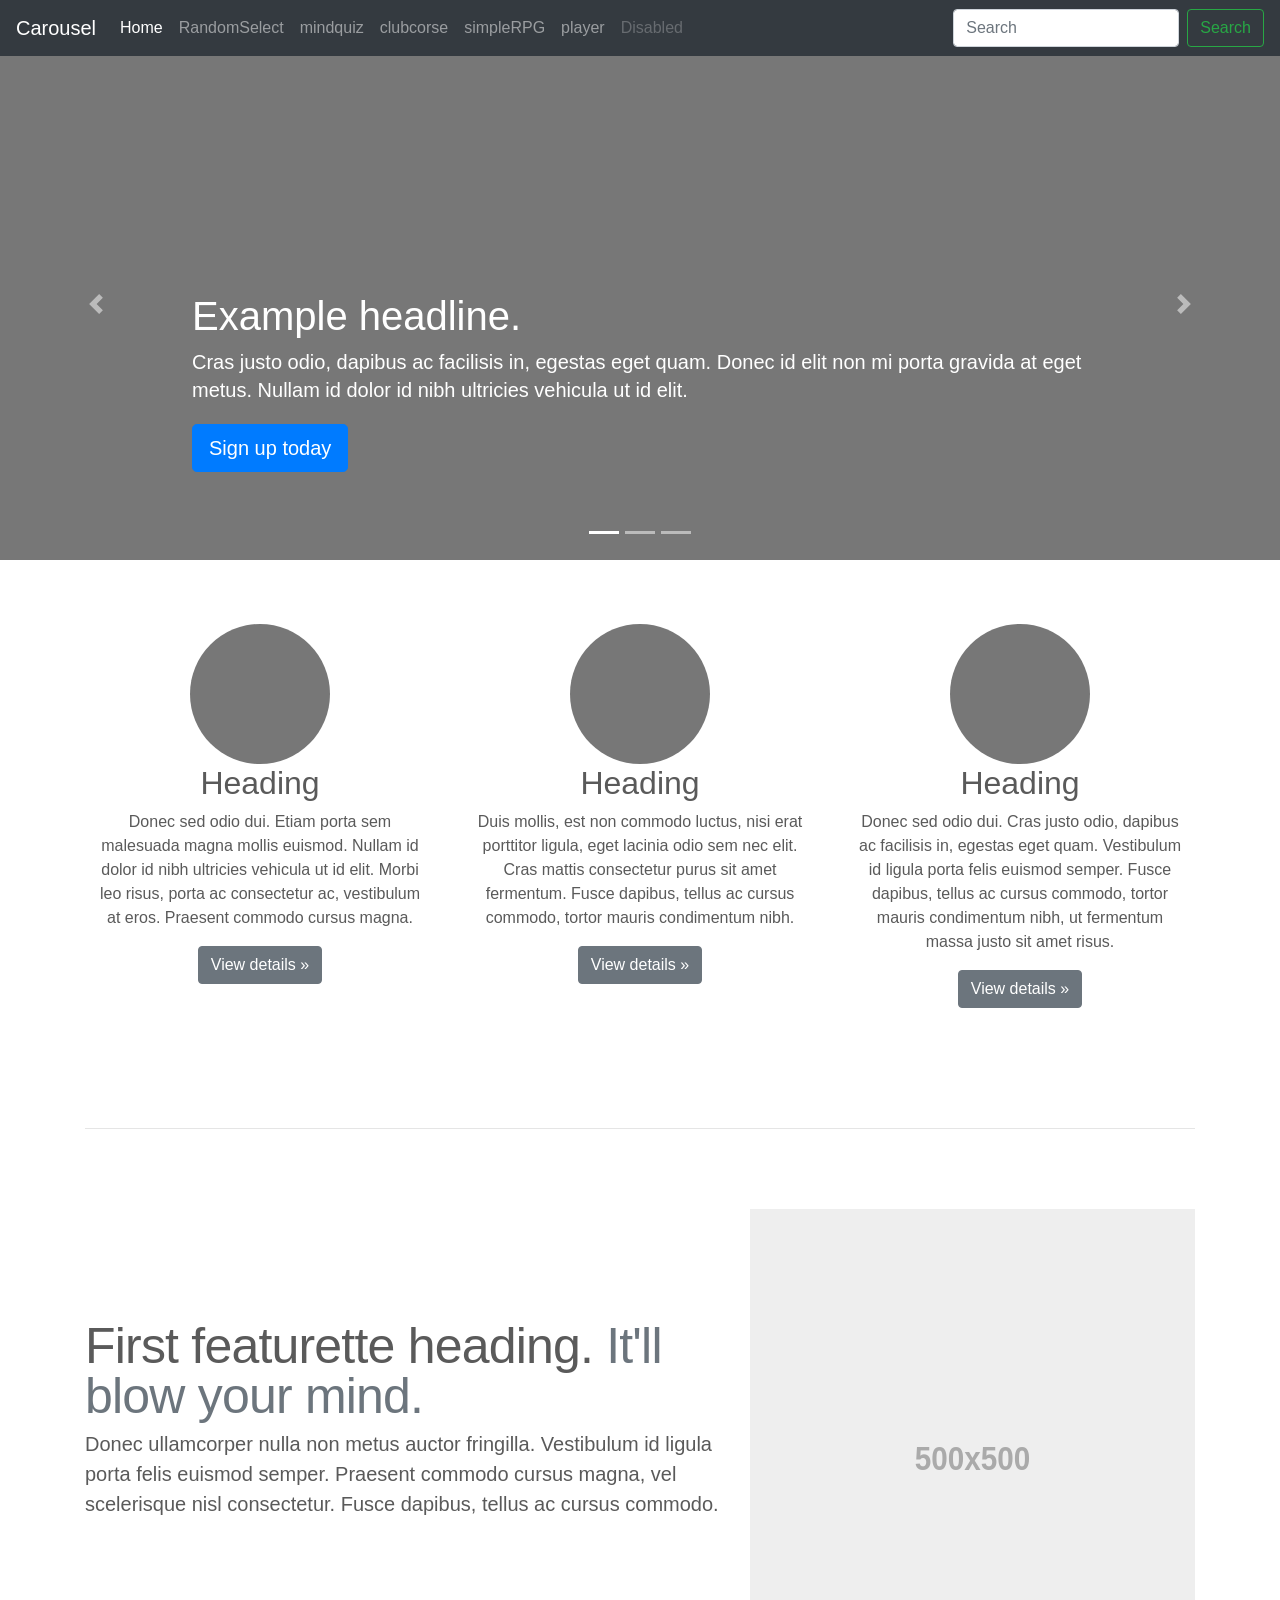
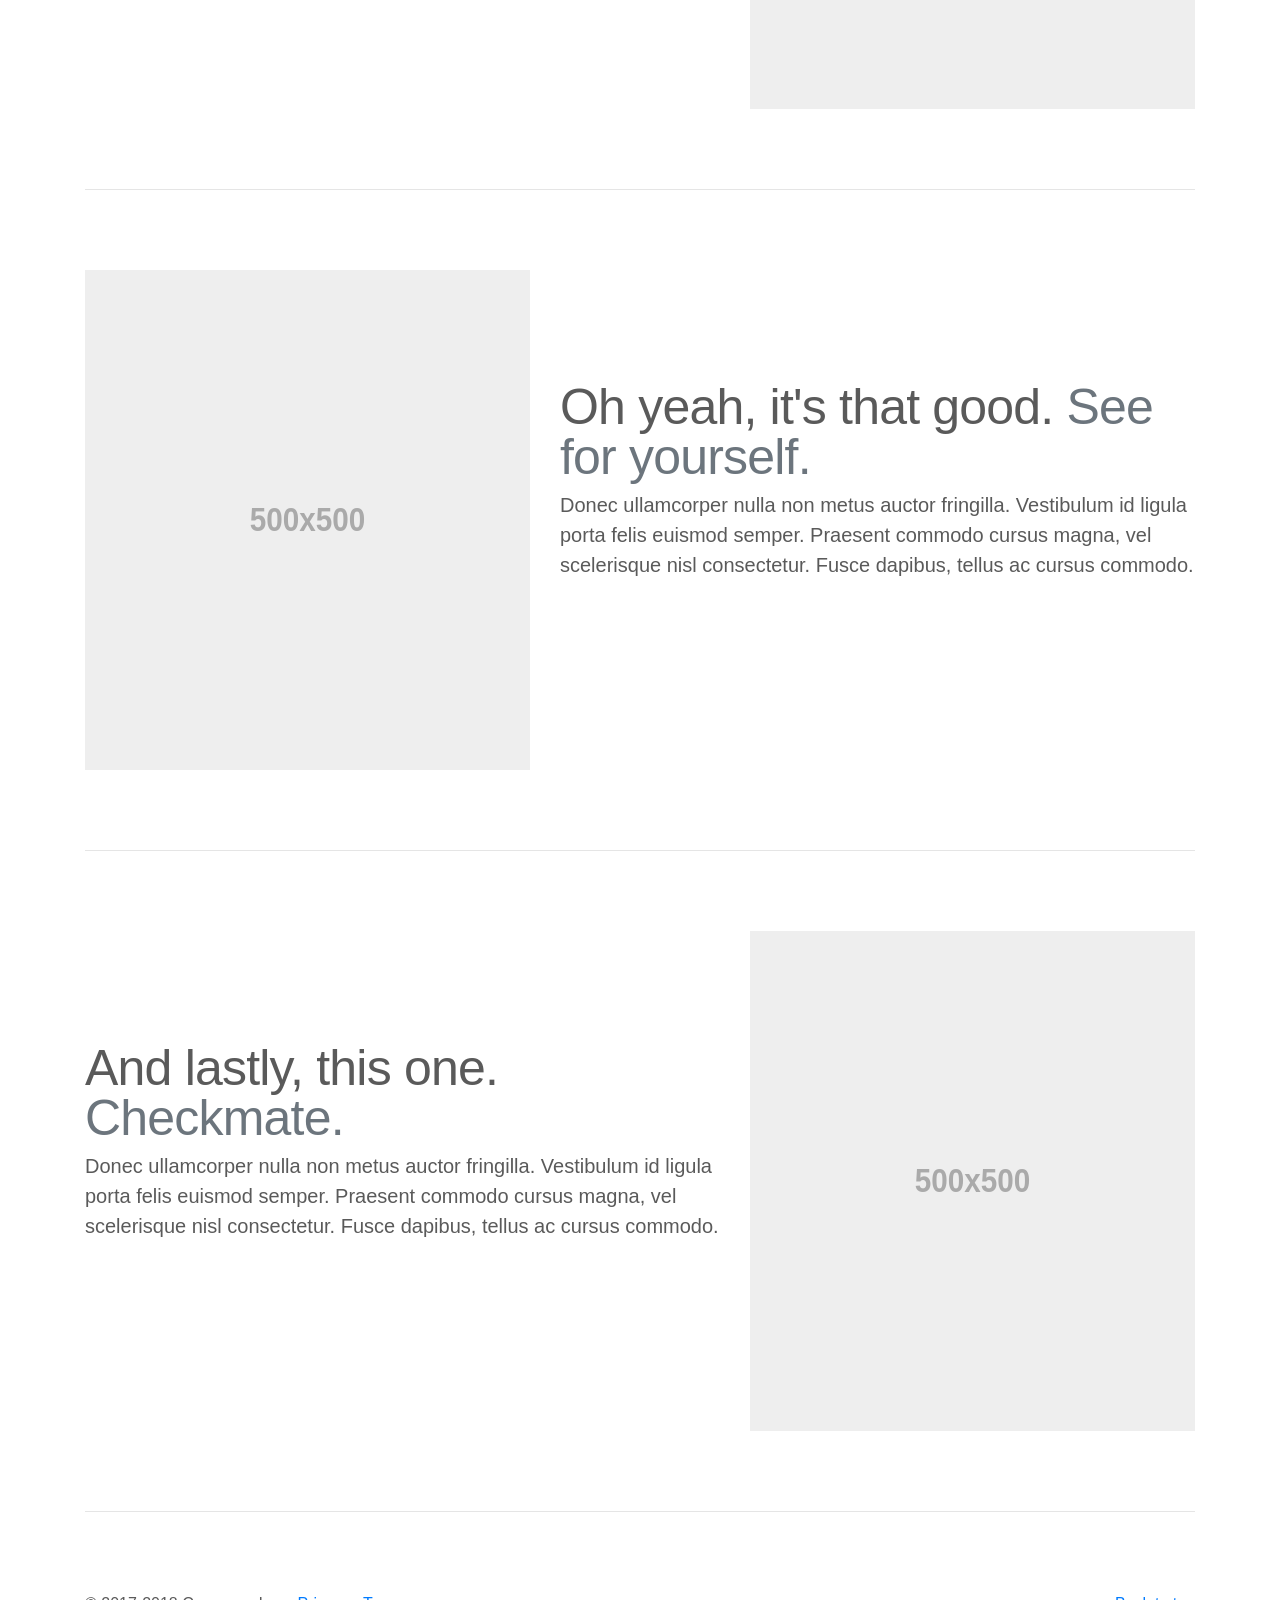
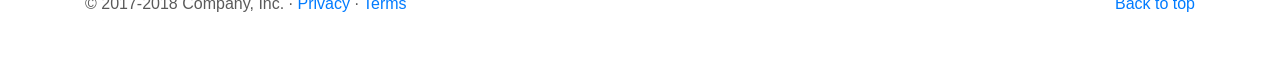
==== index.html @ 7b3fc3d9 "What I have done at this time" ====
<!doctype html>
<html lang="en">
  <head>
    <meta charset="utf-8">
    <meta name="viewport" content="width=device-width, initial-scale=1, shrink-to-fit=no">
    <meta name="description" content="">
    <meta name="author" content="">
    <link rel="icon" href="favicon.ico">

    <title>Carousel Template for Bootstrap</title>

    <!-- Bootstrap core CSS -->
    <link href="dist/css/bootstrap.min.css" rel="stylesheet">

    <!-- Custom styles for this template -->
    <link href="carousel.css" rel="stylesheet">
  </head>
  <body>

    <header>
      <nav class="navbar navbar-expand-md navbar-dark fixed-top bg-dark">
        <a class="navbar-brand" href="#">Carousel</a>
        <button class="navbar-toggler" type="button" data-toggle="collapse" data-target="#navbarCollapse" aria-controls="navbarCollapse" aria-expanded="false" aria-label="Toggle navigation">
          <span class="navbar-toggler-icon"></span>
        </button>
        <div class="collapse navbar-collapse" id="navbarCollapse">
          <ul class="navbar-nav mr-auto">
            <li class="nav-item active">
              <a class="nav-link" href="#">Home <span class="sr-only">(current)</span></a>
            </li>
            <li class="nav-item">
              <a class="nav-link" href="random-select.html">RandomSelect</a>
            </li>
            <li class="nav-item">
              <a class="nav-link" href="mind-quiz.html">mindquiz</a>
            </li>
            <li class="nav-item">
              <a class="nav-link" href="club-corse.html">clubcorse</a>
            </li>
            <li class="nav-item">
              <a class="nav-link" href="simple-rpg.html">simpleRPG</a>
            </li>
            <li class="nav-item">
              <a class="nav-link" href="player.html">player</a>
            </li>
            <li class="nav-item">
              <a class="nav-link disabled" href="#">Disabled</a>
            </li>
          </ul>
          <form class="form-inline mt-2 mt-md-0">
            <input class="form-control mr-sm-2" type="text" placeholder="Search" aria-label="Search">
            <button class="btn btn-outline-success my-2 my-sm-0" type="submit">Search</button>
          </form>
        </div>
      </nav>
    </header>

    <main role="main">

      <div id="myCarousel" class="carousel slide" data-ride="carousel">
        <ol class="carousel-indicators">
          <li data-target="#myCarousel" data-slide-to="0" class="active"></li>
          <li data-target="#myCarousel" data-slide-to="1"></li>
          <li data-target="#myCarousel" data-slide-to="2"></li>
        </ol>
        <div class="carousel-inner">
          <div class="carousel-item active">
            <img class="first-slide" src="[data-uri]" alt="First slide">
            <div class="container">
              <div class="carousel-caption text-left">
                <h1>Example headline.</h1>
                <p>Cras justo odio, dapibus ac facilisis in, egestas eget quam. Donec id elit non mi porta gravida at eget metus. Nullam id dolor id nibh ultricies vehicula ut id elit.</p>
                <p><a class="btn btn-lg btn-primary" href="#" role="button">Sign up today</a></p>
              </div>
            </div>
          </div>
          <div class="carousel-item">
            <img class="second-slide" src="[data-uri]" alt="Second slide">
            <div class="container">
              <div class="carousel-caption">
                <h1>Another example headline.</h1>
                <p>Cras justo odio, dapibus ac facilisis in, egestas eget quam. Donec id elit non mi porta gravida at eget metus. Nullam id dolor id nibh ultricies vehicula ut id elit.</p>
                <p><a class="btn btn-lg btn-primary" href="#" role="button">Learn more</a></p>
              </div>
            </div>
          </div>
          <div class="carousel-item">
            <img class="third-slide" src="[data-uri]" alt="Third slide">
            <div class="container">
              <div class="carousel-caption text-right">
                <h1>One more for good measure.</h1>
                <p>Cras justo odio, dapibus ac facilisis in, egestas eget quam. Donec id elit non mi porta gravida at eget metus. Nullam id dolor id nibh ultricies vehicula ut id elit.</p>
                <p><a class="btn btn-lg btn-primary" href="#" role="button">Browse gallery</a></p>
              </div>
            </div>
          </div>
        </div>
        <a class="carousel-control-prev" href="#myCarousel" role="button" data-slide="prev">
          <span class="carousel-control-prev-icon" aria-hidden="true"></span>
          <span class="sr-only">Previous</span>
        </a>
        <a class="carousel-control-next" href="#myCarousel" role="button" data-slide="next">
          <span class="carousel-control-next-icon" aria-hidden="true"></span>
          <span class="sr-only">Next</span>
        </a>
      </div>


      <!-- Marketing messaging and featurettes
      ================================================== -->
      <!-- Wrap the rest of the page in another container to center all the content. -->

      <div class="container marketing">

        <!-- Three columns of text below the carousel -->
        <div class="row">
          <div class="col-lg-4">
            <img class="rounded-circle" src="[data-uri]" alt="Generic placeholder image" width="140" height="140">
            <h2>Heading</h2>
            <p>Donec sed odio dui. Etiam porta sem malesuada magna mollis euismod. Nullam id dolor id nibh ultricies vehicula ut id elit. Morbi leo risus, porta ac consectetur ac, vestibulum at eros. Praesent commodo cursus magna.</p>
            <p><a class="btn btn-secondary" href="#" role="button">View details &raquo;</a></p>
          </div><!-- /.col-lg-4 -->
          <div class="col-lg-4">
            <img class="rounded-circle" src="[data-uri]" alt="Generic placeholder image" width="140" height="140">
            <h2>Heading</h2>
            <p>Duis mollis, est non commodo luctus, nisi erat porttitor ligula, eget lacinia odio sem nec elit. Cras mattis consectetur purus sit amet fermentum. Fusce dapibus, tellus ac cursus commodo, tortor mauris condimentum nibh.</p>
            <p><a class="btn btn-secondary" href="#" role="button">View details &raquo;</a></p>
          </div><!-- /.col-lg-4 -->
          <div class="col-lg-4">
            <img class="rounded-circle" src="[data-uri]" alt="Generic placeholder image" width="140" height="140">
            <h2>Heading</h2>
            <p>Donec sed odio dui. Cras justo odio, dapibus ac facilisis in, egestas eget quam. Vestibulum id ligula porta felis euismod semper. Fusce dapibus, tellus ac cursus commodo, tortor mauris condimentum nibh, ut fermentum massa justo sit amet risus.</p>
            <p><a class="btn btn-secondary" href="#" role="button">View details &raquo;</a></p>
          </div><!-- /.col-lg-4 -->
        </div><!-- /.row -->


        <!-- START THE FEATURETTES -->

        <hr class="featurette-divider">

        <div class="row featurette">
          <div class="col-md-7">
            <h2 class="featurette-heading">First featurette heading. <span class="text-muted">It'll blow your mind.</span></h2>
            <p class="lead">Donec ullamcorper nulla non metus auctor fringilla. Vestibulum id ligula porta felis euismod semper. Praesent commodo cursus magna, vel scelerisque nisl consectetur. Fusce dapibus, tellus ac cursus commodo.</p>
          </div>
          <div class="col-md-5">
            <img class="featurette-image img-fluid mx-auto" data-src="holder.js/500x500/auto" alt="Generic placeholder image">
          </div>
        </div>

        <hr class="featurette-divider">

        <div class="row featurette">
          <div class="col-md-7 order-md-2">
            <h2 class="featurette-heading">Oh yeah, it's that good. <span class="text-muted">See for yourself.</span></h2>
            <p class="lead">Donec ullamcorper nulla non metus auctor fringilla. Vestibulum id ligula porta felis euismod semper. Praesent commodo cursus magna, vel scelerisque nisl consectetur. Fusce dapibus, tellus ac cursus commodo.</p>
          </div>
          <div class="col-md-5 order-md-1">
            <img class="featurette-image img-fluid mx-auto" data-src="holder.js/500x500/auto" alt="Generic placeholder image">
          </div>
        </div>

        <hr class="featurette-divider">

        <div class="row featurette">
          <div class="col-md-7">
            <h2 class="featurette-heading">And lastly, this one. <span class="text-muted">Checkmate.</span></h2>
            <p class="lead">Donec ullamcorper nulla non metus auctor fringilla. Vestibulum id ligula porta felis euismod semper. Praesent commodo cursus magna, vel scelerisque nisl consectetur. Fusce dapibus, tellus ac cursus commodo.</p>
          </div>
          <div class="col-md-5">
            <img class="featurette-image img-fluid mx-auto" data-src="holder.js/500x500/auto" alt="Generic placeholder image">
          </div>
        </div>

        <hr class="featurette-divider">

        <!-- /END THE FEATURETTES -->

      </div><!-- /.container -->


      <!-- FOOTER -->
      <footer class="container">
        <p class="float-right"><a href="#">Back to top</a></p>
        <p>&copy; 2017-2018 Company, Inc. &middot; <a href="#">Privacy</a> &middot; <a href="#">Terms</a></p>
      </footer>
    </main>

    <!-- Bootstrap core JavaScript
    ================================================== -->
    <!-- Placed at the end of the document so the pages load faster -->
    <script src="https://code.jquery.com/jquery-3.3.1.slim.min.js" integrity="sha384-q8i/X+965DzO0rT7abK41JStQIAqVgRVzpbzo5smXKp4YfRvH+8abtTE1Pi6jizo" crossorigin="anonymous"></script>
    <script>window.jQuery || document.write('<script src="assets/js/vendor/jquery-slim.min.js"><\/script>')</script>
    <script src="assets/js/vendor/popper.min.js"></script>
    <script src="dist/js/bootstrap.min.js"></script>
    <!-- Just to make our placeholder images work. Don't actually copy the next line! -->
    <script src="assets/js/vendor/holder.min.js"></script>
  </body>
</html>
---- carousel.css ----
/* GLOBAL STYLES
-------------------------------------------------- */
/* Padding below the footer and lighter body text */

body {
  padding-top: 3rem;
  padding-bottom: 3rem;
  color: #5a5a5a;
}


/* CUSTOMIZE THE CAROUSEL
-------------------------------------------------- */

/* Carousel base class */
.carousel {
  margin-bottom: 4rem;
}
/* Since positioning the image, we need to help out the caption */
.carousel-caption {
  bottom: 3rem;
  z-index: 10;
}

/* Declare heights because of positioning of img element */
.carousel-item {
  height: 32rem;
  background-color: #777;
}
.carousel-item > img {
  position: absolute;
  top: 0;
  left: 0;
  min-width: 100%;
  height: 32rem;
}


/* MARKETING CONTENT
-------------------------------------------------- */

/* Center align the text within the three columns below the carousel */
.marketing .col-lg-4 {
  margin-bottom: 1.5rem;
  text-align: center;
}
.marketing h2 {
  font-weight: 400;
}
.marketing .col-lg-4 p {
  margin-right: .75rem;
  margin-left: .75rem;
}


/* Featurettes
------------------------- */

.featurette-divider {
  margin: 5rem 0; /* Space out the Bootstrap <hr> more */
}

/* Thin out the marketing headings */
.featurette-heading {
  font-weight: 300;
  line-height: 1;
  letter-spacing: -.05rem;
}


/* RESPONSIVE CSS
-------------------------------------------------- */

@media (min-width: 40em) {
  /* Bump up size of carousel content */
  .carousel-caption p {
    margin-bottom: 1.25rem;
    font-size: 1.25rem;
    line-height: 1.4;
  }

  .featurette-heading {
    font-size: 50px;
  }
}

@media (min-width: 62em) {
  .featurette-heading {
    margin-top: 7rem;
  }
}
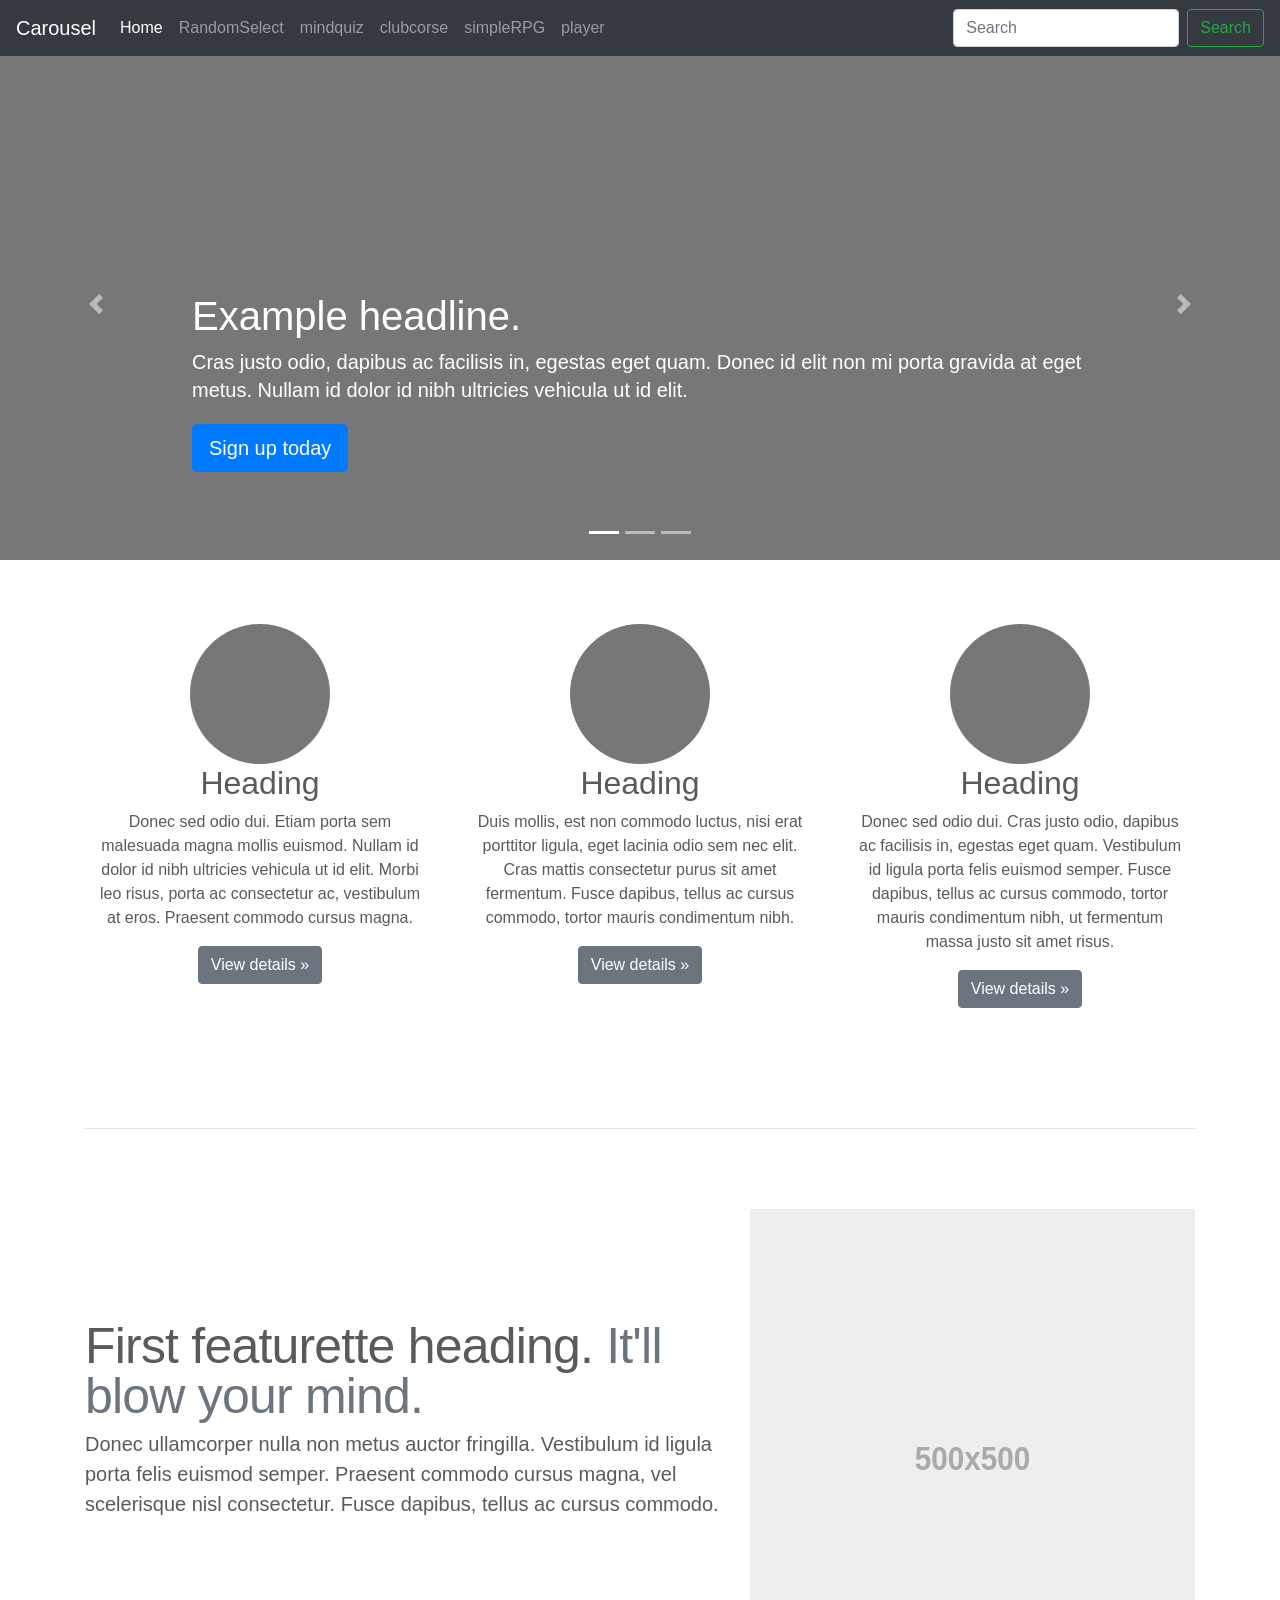
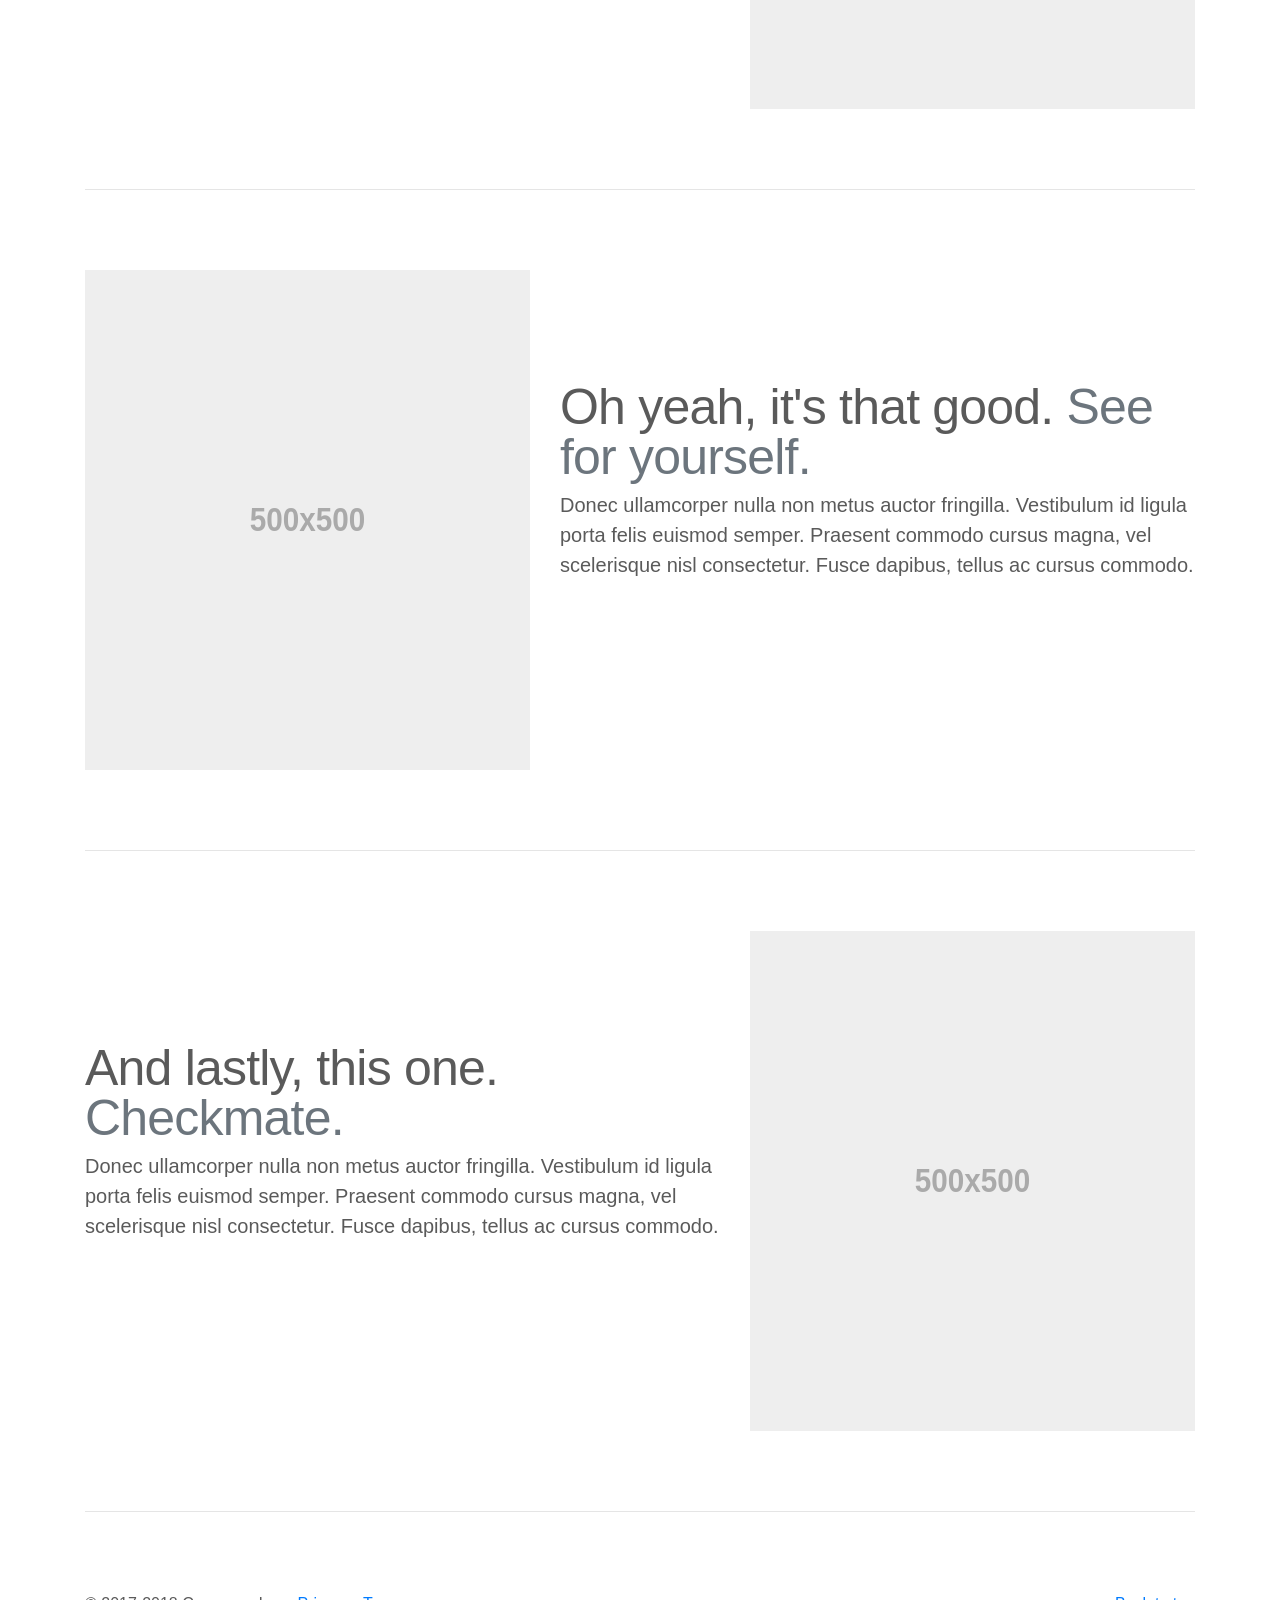
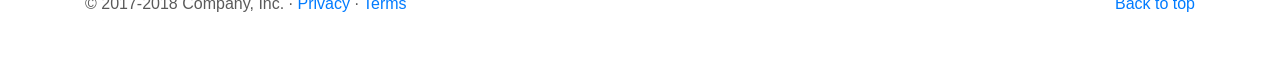
==== commit 2a83f789: "firstproject" ====
--- a/index.html
+++ b/index.html
@@ -42,9 +42,6 @@
             </li>
             <li class="nav-item">
               <a class="nav-link" href="player.html">player</a>
-            </li>
-            <li class="nav-item">
-              <a class="nav-link disabled" href="#">Disabled</a>
             </li>
           </ul>
           <form class="form-inline mt-2 mt-md-0">
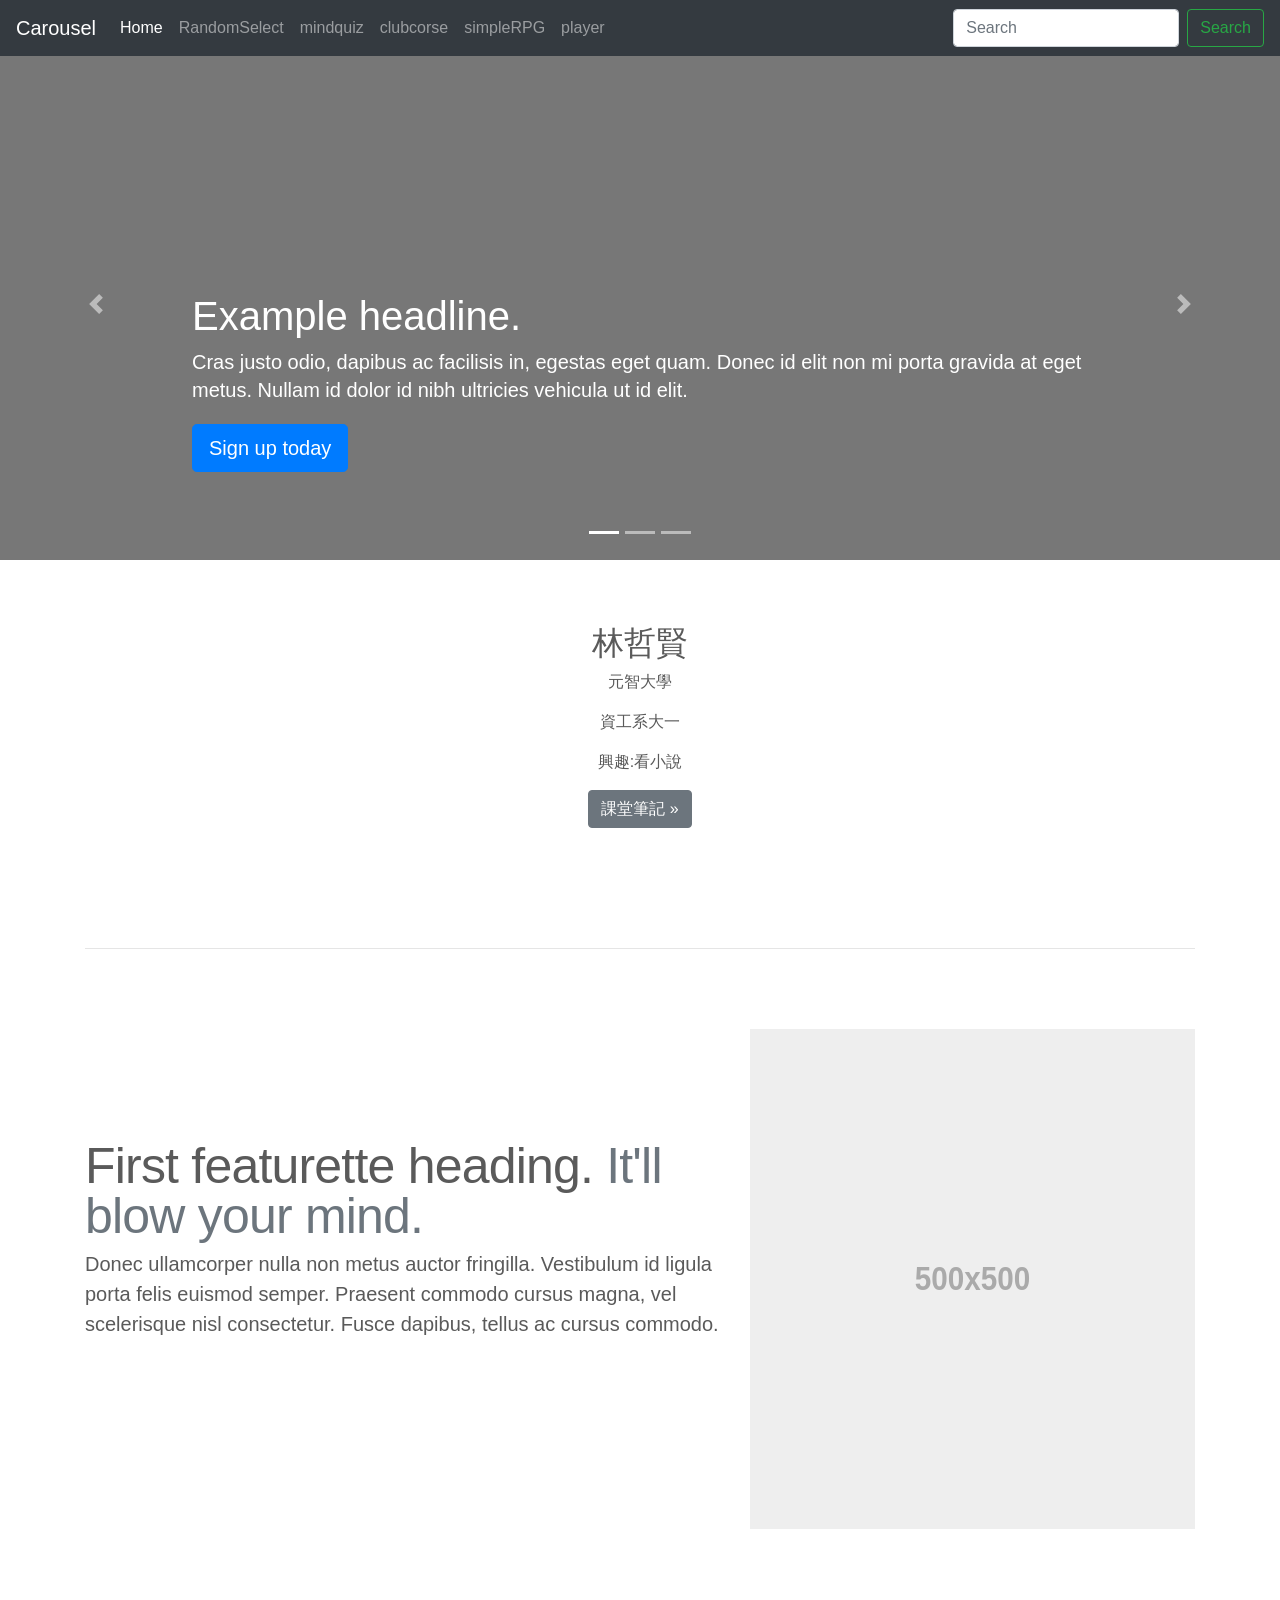
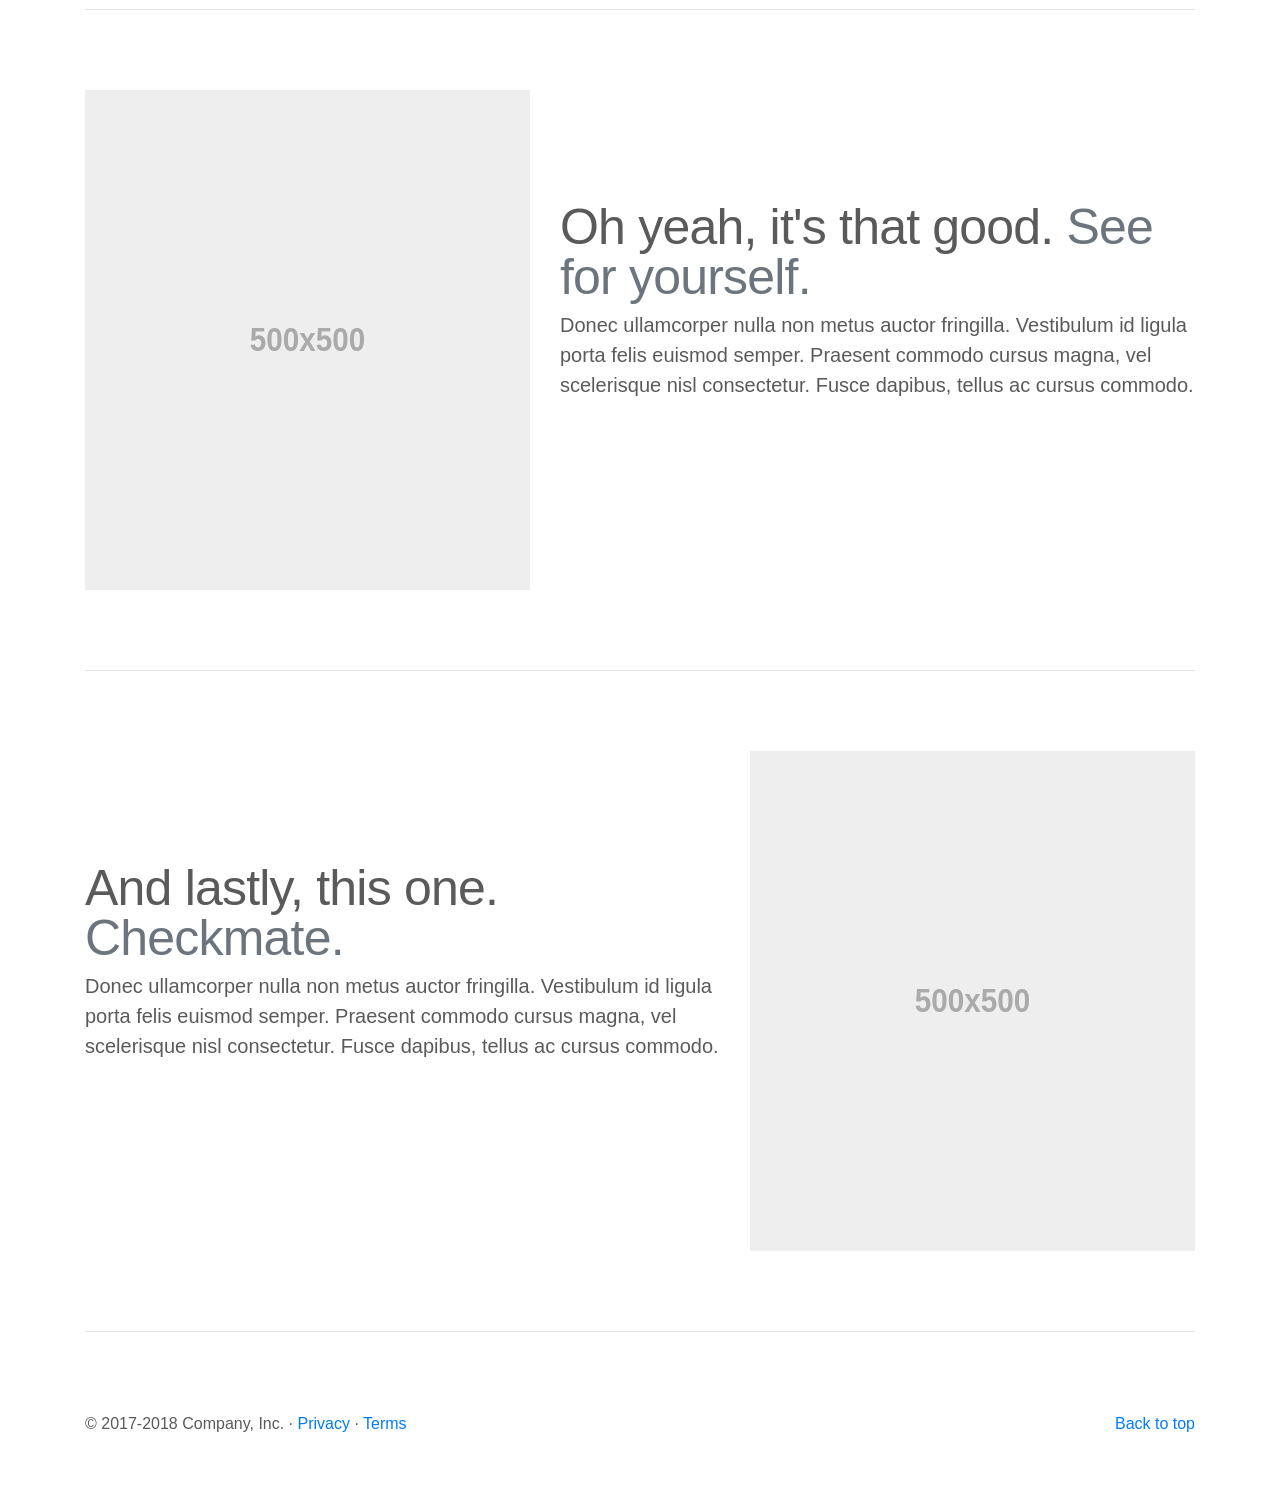
==== commit 67f97bcd: "FirstProject" ====
--- a/index.html
+++ b/index.html
@@ -112,22 +112,16 @@
         <!-- Three columns of text below the carousel -->
         <div class="row">
           <div class="col-lg-4">
-            <img class="rounded-circle" src="[data-uri]" alt="Generic placeholder image" width="140" height="140">
-            <h2>Heading</h2>
-            <p>Donec sed odio dui. Etiam porta sem malesuada magna mollis euismod. Nullam id dolor id nibh ultricies vehicula ut id elit. Morbi leo risus, porta ac consectetur ac, vestibulum at eros. Praesent commodo cursus magna.</p>
-            <p><a class="btn btn-secondary" href="#" role="button">View details &raquo;</a></p>
           </div><!-- /.col-lg-4 -->
           <div class="col-lg-4">
-            <img class="rounded-circle" src="[data-uri]" alt="Generic placeholder image" width="140" height="140">
-            <h2>Heading</h2>
-            <p>Duis mollis, est non commodo luctus, nisi erat porttitor ligula, eget lacinia odio sem nec elit. Cras mattis consectetur purus sit amet fermentum. Fusce dapibus, tellus ac cursus commodo, tortor mauris condimentum nibh.</p>
-            <p><a class="btn btn-secondary" href="#" role="button">View details &raquo;</a></p>
+            <!-- <img class="rounded-circle" src="[data-uri]" alt="Generic placeholder image" width="140" height="140"> -->
+            <h2>林哲賢</h2>
+            <p>元智大學</p>
+            <p>資工系大一</p>
+            <p>興趣:看小說</p>
+            <p><a class="btn btn-secondary" href="https://docs.google.com/document/d/1PC-3hHNdweCaK8fqioLL3yTKKakqWyFe4SoLrAXr4DA/edit?usp=sharing" role="button">課堂筆記 &raquo;</a></p>
           </div><!-- /.col-lg-4 -->
           <div class="col-lg-4">
-            <img class="rounded-circle" src="[data-uri]" alt="Generic placeholder image" width="140" height="140">
-            <h2>Heading</h2>
-            <p>Donec sed odio dui. Cras justo odio, dapibus ac facilisis in, egestas eget quam. Vestibulum id ligula porta felis euismod semper. Fusce dapibus, tellus ac cursus commodo, tortor mauris condimentum nibh, ut fermentum massa justo sit amet risus.</p>
-            <p><a class="btn btn-secondary" href="#" role="button">View details &raquo;</a></p>
           </div><!-- /.col-lg-4 -->
         </div><!-- /.row -->
 
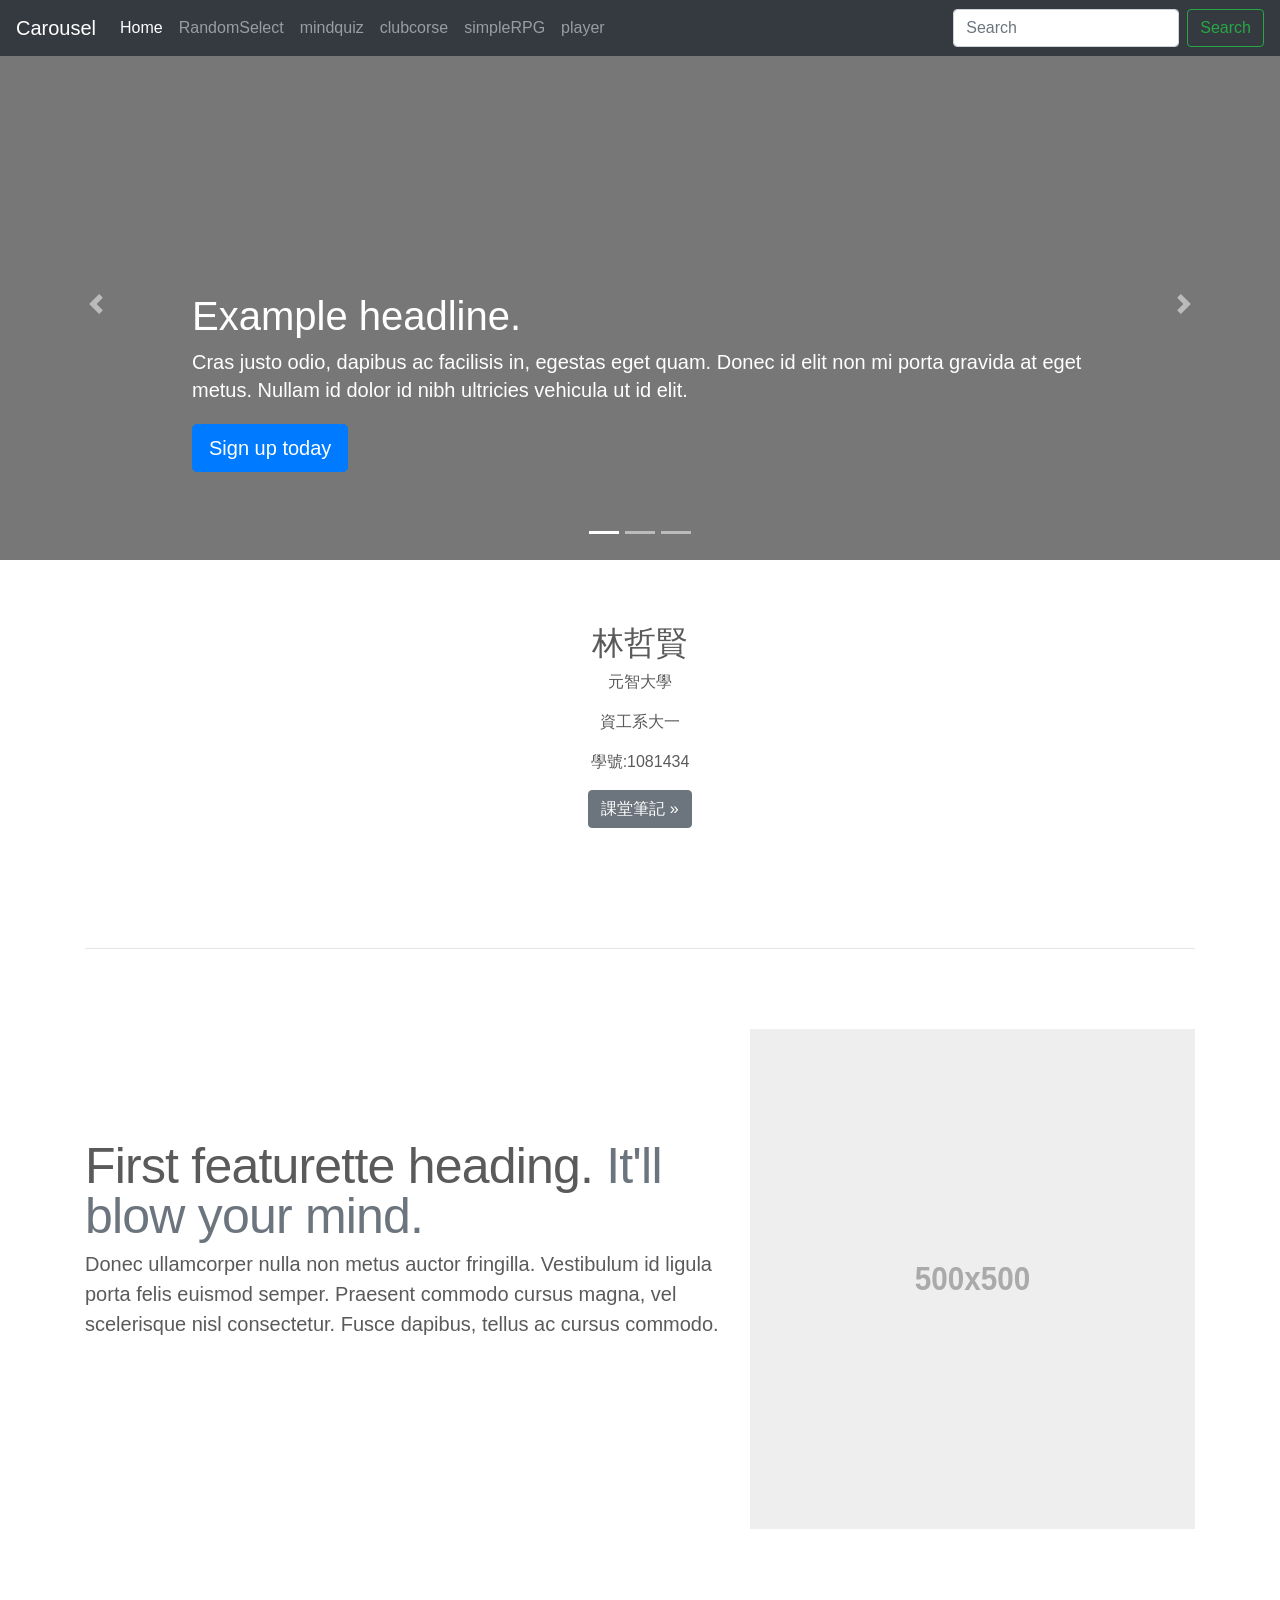
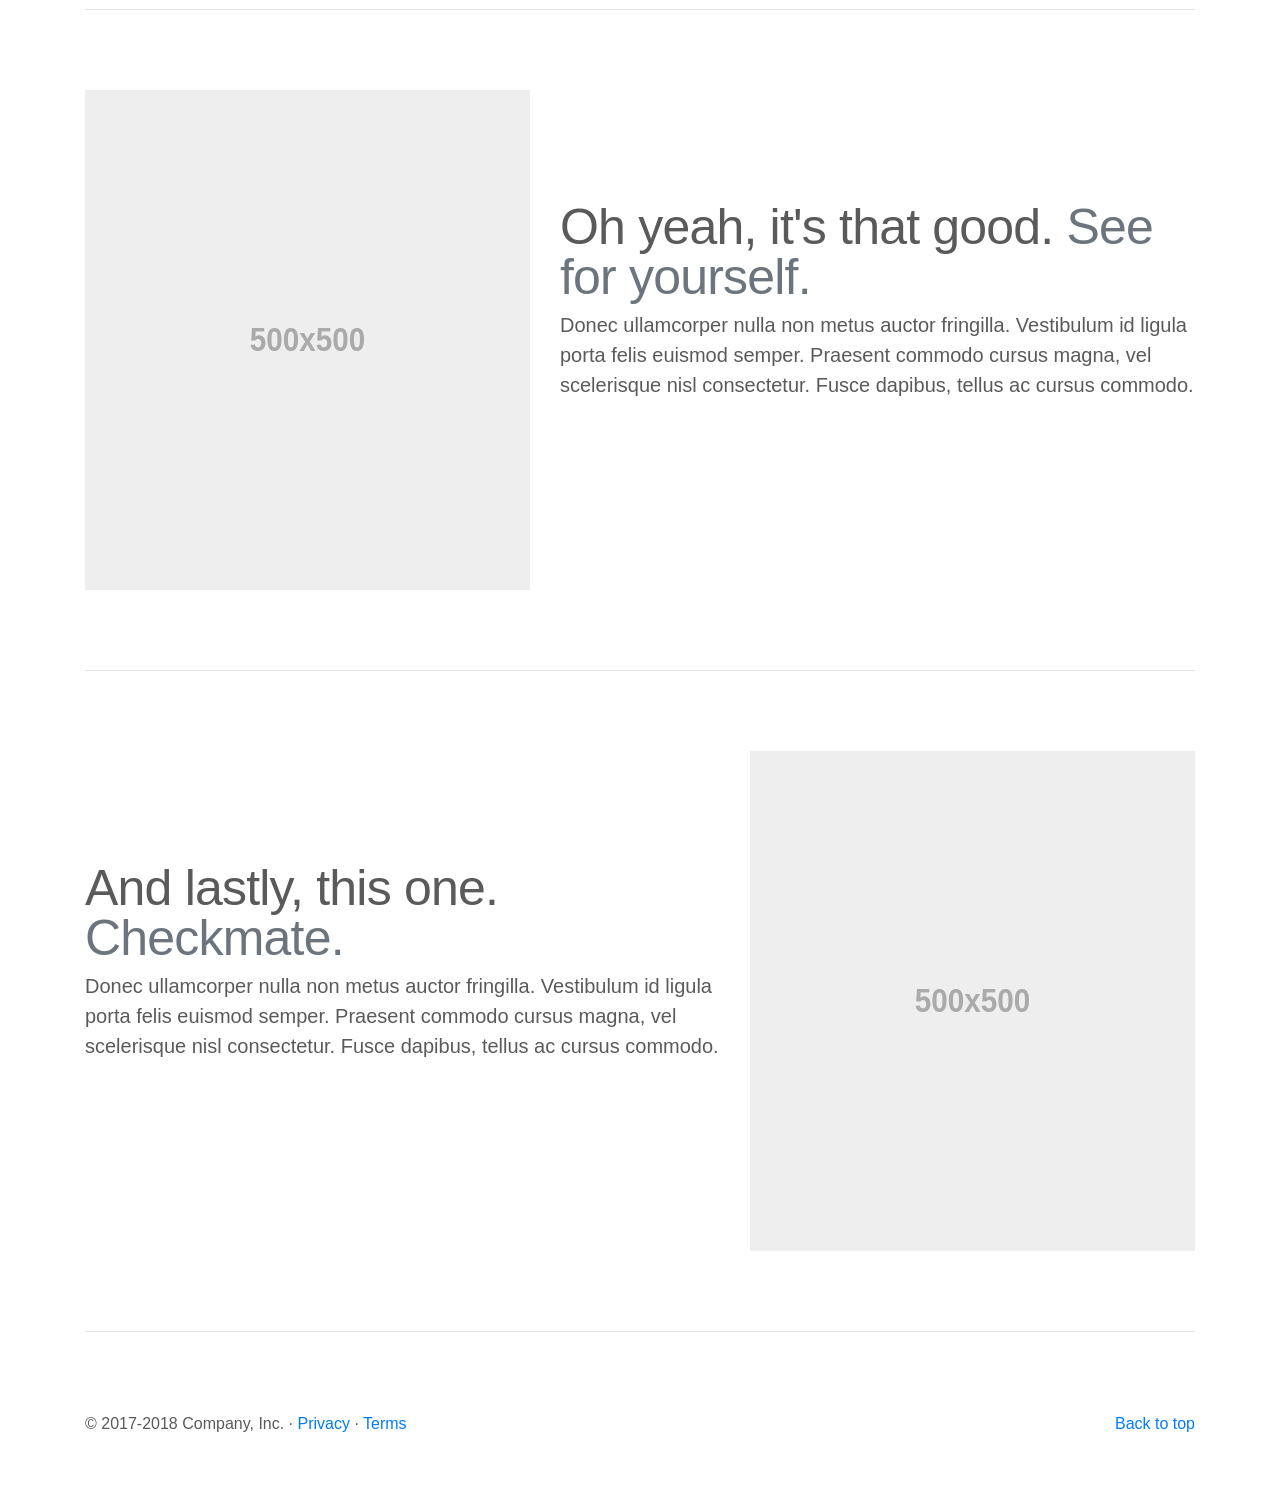
==== commit efc8cdfd: "finalproject" ====
--- a/index.html
+++ b/index.html
@@ -118,7 +118,7 @@
             <h2>林哲賢</h2>
             <p>元智大學</p>
             <p>資工系大一</p>
-            <p>興趣:看小說</p>
+            <p>學號:1081434</p>
             <p><a class="btn btn-secondary" href="https://docs.google.com/document/d/1PC-3hHNdweCaK8fqioLL3yTKKakqWyFe4SoLrAXr4DA/edit?usp=sharing" role="button">課堂筆記 &raquo;</a></p>
           </div><!-- /.col-lg-4 -->
           <div class="col-lg-4">
